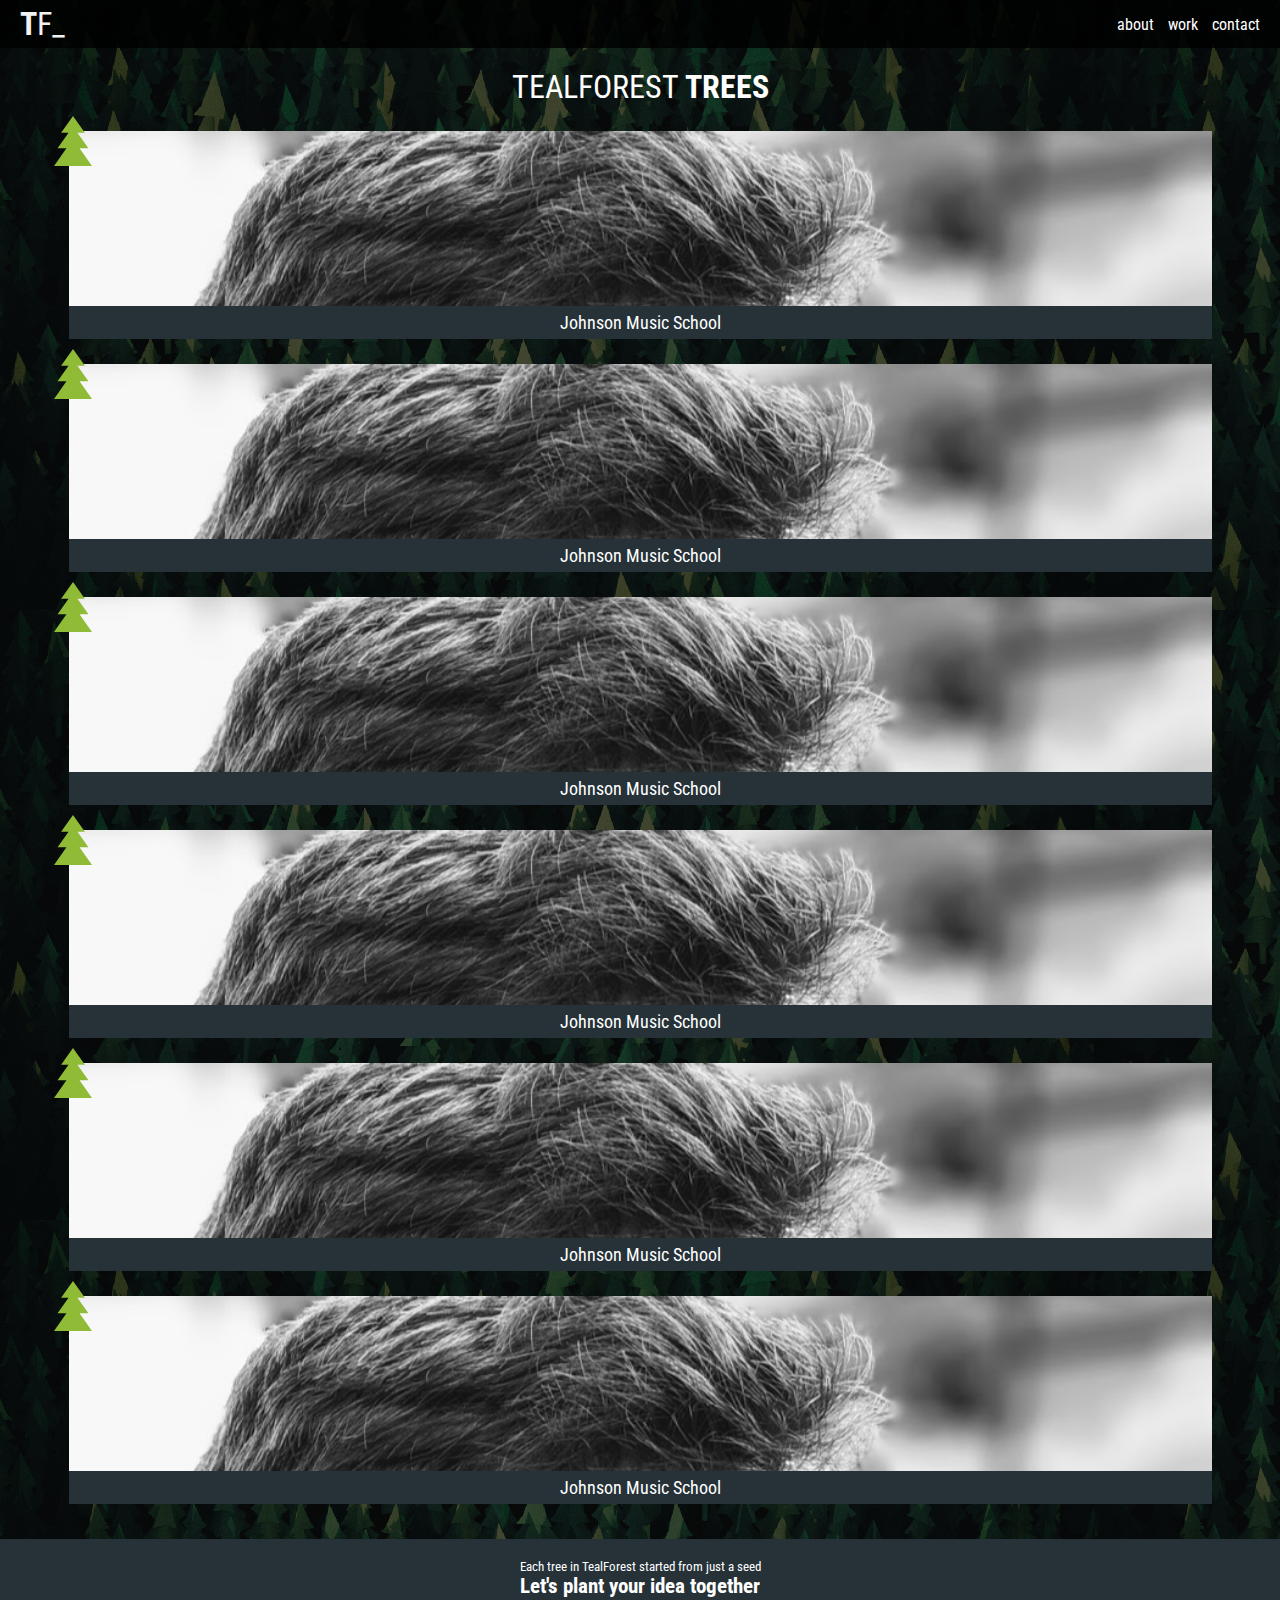
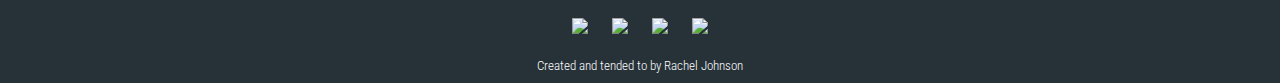
==== work.html @ ac9d15d6 "Add work and single work pages :iphone:" ====
<!DOCTYPE html>
<html>

<head>
  <title>Tealforest Design &amp; Development</title>
  <meta name="viewport" content="width=device-width, initial-scale=1.0">
  <link rel="icon" type="image/png" href="favicon-32x32.png" sizes="32x32" />
  <link rel="icon" type="image/png" href="favicon-16x16.png" sizes="16x16" />
  <link rel="stylesheet" href="css/style.css">
</head>

<body class="standardpage">
  <header>
    <a href="index.html">
      <h1><strong>T</strong>F_</h1>
    </a>
    <nav>
      <a href="index.html#about">about</a>
      <a href="work.html">work</a>
      <a href="#footer">contact</a>
    </nav>
  </header>
  <main>
    <h1>TEALFOREST <strong>TREES</strong></h1>
    <div class="work-container work-page">
      <div class="work-card">
        <div class="work-card-overflow">
          <a href="works/johnsonmusicschool.html">
            <img src="img/mark.jpg" />
            <span>Johnson Music School</span>
          </a>
        </div>
      </div>
      <div class="work-card">
        <div class="work-card-overflow">
          <a href="#work">
            <img src="img/mark.jpg" />
            <span>Johnson Music School</span>
          </a>
        </div>
      </div>
      <div class="work-card">
        <div class="work-card-overflow">
          <a href="#work">
            <img src="img/mark.jpg" />
            <span>Johnson Music School</span>
          </a>
        </div>
      </div>
      <div class="work-card">
        <div class="work-card-overflow">
          <a href="#work">
            <img src="img/mark.jpg" />
            <span>Johnson Music School</span>
          </a>
        </div>
      </div>
      <div class="work-card">
        <div class="work-card-overflow">
          <a href="#work">
            <img src="img/mark.jpg" />
            <span>Johnson Music School</span>
          </a>
        </div>
      </div>
      <div class="work-card">
        <div class="work-card-overflow">
          <a href="#work">
            <img src="img/mark.jpg" />
            <span>Johnson Music School</span>
          </a>
        </div>
      </div>
    </div>
  </main>
  <footer id="footer">
    <h5>Each tree in TealForest started from just a seed</h5>
    <h4>Let's plant your idea together</h4>
    <div class="footerlinks">
      <a href="http://www.twitter.com/rachelkhoong"><img src="img/twitter.svg" /></a>
      <a href="http://www.github.com/racheltyjohnson"><img src="img/github.svg" /></a>
      <a href="https://www.linkedin.com/in/rachelkhoong/"><img src="img/linkedin.svg" /></a>
      <a href="mailto:rachelkhoong@gmail.com"><img src="img/email.svg" /></a>
    </div>
    <p>Created and tended to by Rachel Johnson</p>
  </footer>
  <script src="js/script.js"></script>

</body>

</html>
---- css/style.css ----
/* Variables */
@import url("https://fonts.googleapis.com/css?family=Roboto+Condensed:300,400,700");
/* Mixins */
* {
  padding: 0;
  margin: 0;
  box-sizing: border-box;
  font-family: "Roboto Condensed", sans-serif;
  -webkit-tap-highlight-color: transparent;
  -webkit-tap-highlight-color: rgba(0, 0, 0, 0);
}
*:focus {
  outline: 0;
}
*::selection {
  background-color: transparent;
}

h1, h2, h3, h4, h5, h6 {
  font-weight: 400;
}

p {
  font-weight: 300;
}

html {
  scroll-behavior: smooth;
}

body {
  display: flex;
  flex-direction: column;
  min-height: 100vh;
}
body main {
  flex-grow: 1;
}

.homepage main #home, .homepage main #about, .homepage main #work {
  min-height: 100vh;
}
.homepage main #home {
  background-color: #245240;
  background-image: url("../img/background.jpg");
  background-size: cover;
  color: #f2f2f2;
  display: flex;
  flex-direction: column;
  align-items: center;
  justify-content: center;
  text-align: center;
}
.homepage main #home h1 {
  font-size: 3em;
}
.homepage main #home h2 {
  font-size: 1.5rem;
  font-weight: 300;
}
.homepage main #home .intronav {
  position: absolute;
  bottom: 100px;
}
.homepage main #home .intronav a {
  color: #f2f2f2;
  text-decoration: none;
  margin: 0 10px;
  font-size: 1.2rem;
}
.homepage main #home img {
  height: 15px;
  margin-top: 30px;
  position: absolute;
  bottom: 50px;
}
.homepage main #about {
  display: flex;
  flex-direction: column;
}
.homepage main #about p {
  margin-top: 10px;
}
.homepage main #about div {
  flex-grow: 1;
  padding: 10px;
  display: flex;
  flex-direction: column;
  justify-content: center;
  align-items: center;
  text-align: center;
}
.homepage main #about .designer {
  background-color: #f2f2f2;
  color: #76af3e;
}
.homepage main #about .developer {
  background-color: #76af3e;
  color: #f2f2f2;
}
.homepage main #work {
  background-image: url("../img/background.jpg");
  background-size: cover;
  color: white;
  padding: 25px 5px;
}
.homepage main #work h1 {
  text-align: center;
  margin-top: 10px;
  margin-bottom: 20px;
}
.homepage main #work a {
  margin-top: 25px;
  color: #f2f2f2;
  text-decoration: none;
  font-size: 1.2rem;
}

.work-container {
  padding: 5px;
  display: flex;
  flex-direction: column;
  align-items: center;
}
.work-container.work-page {
  margin-bottom: 30px;
}
.work-container .work-card {
  position: relative;
  width: 90%;
}
.work-container .work-card + .work-card {
  margin-top: 25px;
}
.work-container .work-card::after {
  content: "";
  background-image: url(../img/tree.svg);
  background-repeat: no-repeat;
  width: 40px;
  height: 50px;
  display: block;
  position: absolute;
  top: -15px;
  left: -15px;
  z-index: 50;
}
.work-container .work-card .work-card-overflow {
  width: 100%;
  height: 13rem;
  position: relative;
  overflow: hidden;
}
.work-container .work-card .work-card-overflow:hover img {
  transform: scale(1.05);
}
.work-container .work-card .work-card-overflow img {
  width: 100%;
  transition: transform 0.3s ease-in-out;
}
.work-container .work-card .work-card-overflow span {
  display: block;
  background-color: #263238;
  color: white;
  padding: 7px;
  font-size: 1.1em;
  text-align: center;
  position: absolute;
  bottom: -1px;
  width: 100%;
}

.standardpage {
  color: white;
  background-image: url("../img/background.jpg");
}
.standardpage header {
  color: #f2f2f2;
  background-color: rgba(0, 0, 0, 0.8);
  display: flex;
  justify-content: space-between;
  align-items: center;
  padding: 5px 20px;
}
.standardpage header a {
  color: #f2f2f2;
  text-decoration: none;
}
.standardpage header nav a {
  color: white;
  text-decoration: none;
}
.standardpage header nav a + a {
  margin-left: 10px;
}
.standardpage main h1 {
  text-align: center;
  color: white;
  margin-top: 20px;
  margin-bottom: 20px;
}

.singleworkpage main {
  padding: 15px;
}
.singleworkpage main .tree {
  height: 30px;
  margin-top: 10px;
}
.singleworkpage main h1 {
  font-weight: 700;
  line-height: 1;
}
.singleworkpage main .single-skills {
  display: flex;
  text-align: center;
  justify-content: center;
  margin-bottom: 20px;
}
.singleworkpage main .single-skills ul li {
  display: inline-block;
  margin: 0 5px;
}
.singleworkpage main img {
  width: 100%;
}
.singleworkpage main .btn {
  background-color: #76af3e;
  color: white;
  width: 100%;
  text-align: center;
  padding: 10px;
  display: block;
  text-decoration: none;
  font-weight: 700;
  font-size: 1.3em;
  margin: 20px 0;
}
.singleworkpage main p {
  text-align: center;
  margin-bottom: 15px;
  line-height: 1.5;
}
.singleworkpage main span {
  display: block;
  margin-top: 50px;
  margin-bottom: 20px;
  text-align: center;
}
.singleworkpage main span a {
  color: #f2f2f2;
  text-decoration: none;
}

footer {
  background-color: #263238;
  color: white;
  text-align: center;
  padding: 20px 5px 10px;
}
footer h4 {
  font-weight: 700;
  font-size: 1.3rem;
}
footer p {
  font-size: 0.8rem;
  margin-top: 20px;
}
footer .footerlinks {
  margin-top: 20px;
}
footer .footerlinks img {
  height: 30px;
  margin: 0 10px;
}

/*# sourceMappingURL=style.css.map */
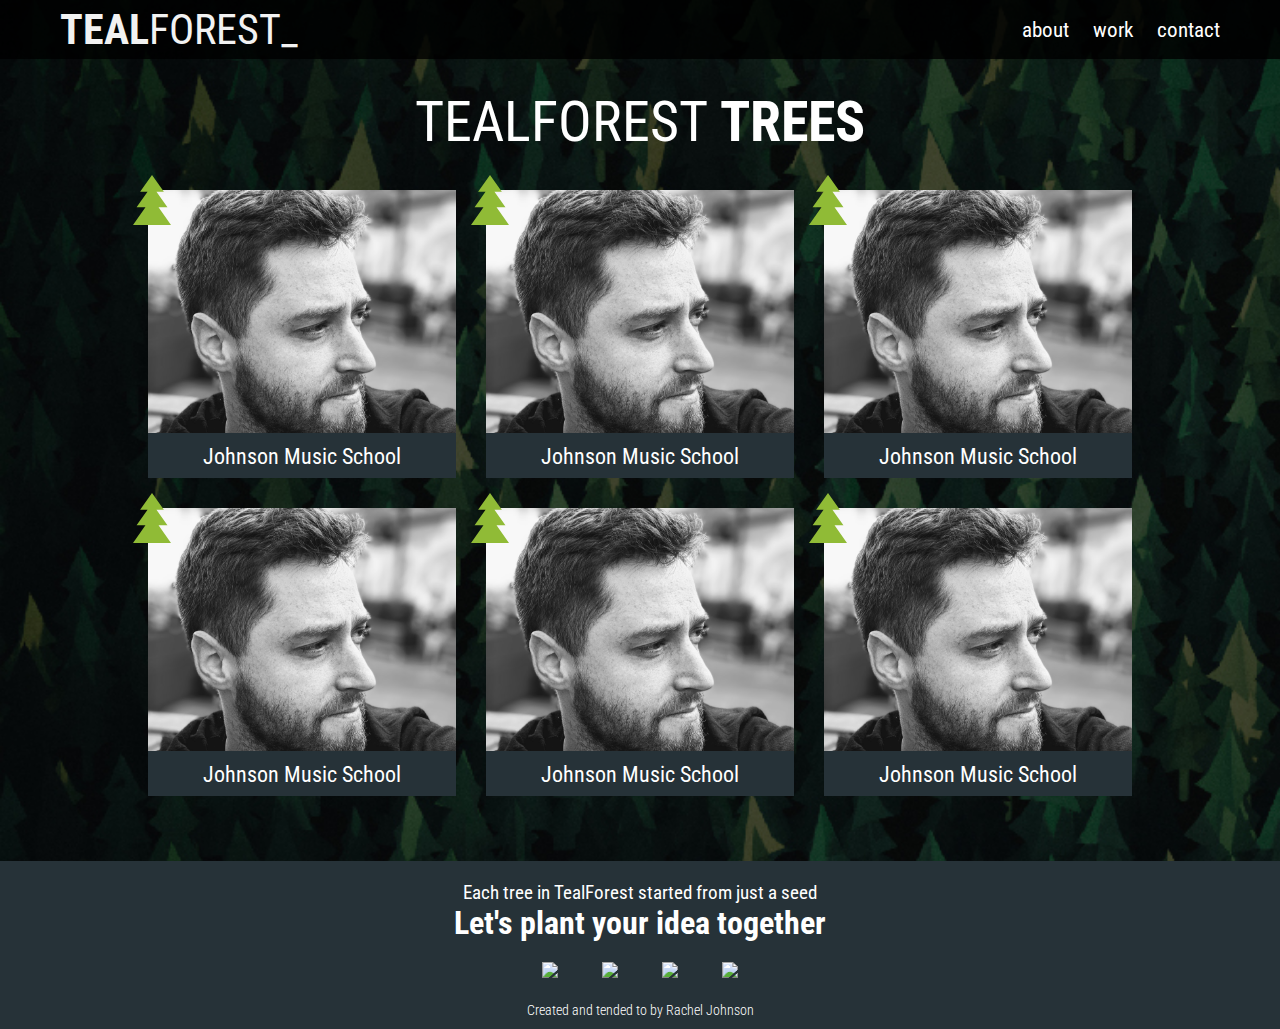
==== commit 0fd31c78: "Desktop version" ====
--- a/work.html
+++ b/work.html
@@ -11,14 +11,17 @@
 
 <body class="standardpage">
   <header>
-    <a href="index.html">
-      <h1><strong>T</strong>F_</h1>
-    </a>
-    <nav>
-      <a href="index.html#about">about</a>
-      <a href="work.html">work</a>
-      <a href="#footer">contact</a>
-    </nav>
+    <div>
+      <a href="index.html">
+        <h1 class="hidden-desktop"><strong>T</strong>F_</h1>
+        <h1 class="hidden-tablet"><strong>TEAL</strong>FOREST_</h1>
+      </a>
+      <nav>
+        <a href="index.html#about">about</a>
+        <a href="work.html">work</a>
+        <a href="#footer">contact</a>
+      </nav>
+    </div>
   </header>
   <main>
     <h1>TEALFOREST <strong>TREES</strong></h1>
--- a/css/style.css
+++ b/css/style.css
@@ -16,6 +16,33 @@
   background-color: transparent;
 }
 
+.hidden-mobile {
+  display: none;
+}
+@media (min-width: 768px) {
+  .hidden-mobile {
+    display: block;
+  }
+}
+
+.hidden-tablet {
+  display: none;
+}
+@media (min-width: 1024px) {
+  .hidden-tablet {
+    display: block;
+  }
+}
+
+.hidden-desktop {
+  display: block;
+}
+@media (min-width: 1024px) {
+  .hidden-desktop {
+    display: none;
+  }
+}
+
 h1, h2, h3, h4, h5, h6 {
   font-weight: 400;
 }
@@ -52,12 +79,27 @@
   text-align: center;
 }
 .homepage main #home h1 {
-  font-size: 3em;
+  font-size: 3rem;
+}
+@media (min-width: 768px) {
+  .homepage main #home h1 {
+    font-size: 6rem;
+  }
+}
+@media (min-width: 1024px) {
+  .homepage main #home h1 {
+    font-size: 7.5rem;
+  }
 }
 .homepage main #home h2 {
   font-size: 1.5rem;
   font-weight: 300;
 }
+@media (min-width: 768px) {
+  .homepage main #home h2 {
+    font-size: 3em;
+  }
+}
 .homepage main #home .intronav {
   position: absolute;
   bottom: 100px;
@@ -67,6 +109,11 @@
   text-decoration: none;
   margin: 0 10px;
   font-size: 1.2rem;
+}
+@media (min-width: 768px) {
+  .homepage main #home .intronav a {
+    font-size: 2em;
+  }
 }
 .homepage main #home img {
   height: 15px;
@@ -75,11 +122,23 @@
   bottom: 50px;
 }
 .homepage main #about {
-  display: flex;
+  display: grid;
+  grid-template-columns: 1fr;
+  grid-auto-rows: auto;
   flex-direction: column;
+}
+@media (min-width: 1024px) {
+  .homepage main #about {
+    grid-template-columns: 1fr 1fr;
+  }
 }
 .homepage main #about p {
   margin-top: 10px;
+}
+@media (min-width: 768px) {
+  .homepage main #about p {
+    font-size: 1.3rem;
+  }
 }
 .homepage main #about div {
   flex-grow: 1;
@@ -89,48 +148,104 @@
   justify-content: center;
   align-items: center;
   text-align: center;
+  position: relative;
+}
+@media (min-width: 768px) {
+  .homepage main #about .designer, .homepage main #about .developer {
+    padding: 100px;
+  }
+}
+@media (min-width: 1024px) {
+  .homepage main #about .designer p, .homepage main #about .developer p {
+    width: 75%;
+  }
 }
 .homepage main #about .designer {
   background-color: #f2f2f2;
   color: #76af3e;
 }
+@media (min-width: 1024px) {
+  .homepage main #about .designer {
+    text-align: left;
+    align-items: flex-start;
+  }
+  .homepage main #about .designer::after {
+    content: url("../img/tree-designer.png");
+    position: absolute;
+    right: 0;
+  }
+}
 .homepage main #about .developer {
   background-color: #76af3e;
   color: #f2f2f2;
 }
+@media (min-width: 1024px) {
+  .homepage main #about .developer {
+    text-align: right;
+    align-items: flex-end;
+  }
+  .homepage main #about .developer::after {
+    content: url("../img/tree-developer.png");
+    position: absolute;
+    left: 0;
+  }
+}
 .homepage main #work {
+  display: flex;
+  flex-direction: column;
+  justify-content: center;
   background-image: url("../img/background.jpg");
   background-size: cover;
   color: white;
   padding: 25px 5px;
 }
+.homepage main #work div {
+  max-width: 1024px;
+  margin: 0 auto;
+}
 .homepage main #work h1 {
   text-align: center;
   margin-top: 10px;
   margin-bottom: 20px;
 }
-.homepage main #work a {
-  margin-top: 25px;
-  color: #f2f2f2;
-  text-decoration: none;
-  font-size: 1.2rem;
+@media (min-width: 768px) {
+  .homepage main #work h1 {
+    font-size: 2.5rem;
+  }
+}
+@media (min-width: 1024px) {
+  .homepage main #work h1 {
+    font-size: 3rem;
+    margin-top: 30px;
+    margin-bottom: 40px;
+  }
 }
 
 .work-container {
-  padding: 5px;
-  display: flex;
-  flex-direction: column;
+  padding: 5px 20px;
+  display: grid;
+  grid-gap: 30px;
+  grid-template-columns: 1fr;
+  grid-auto-rows: auto;
   align-items: center;
 }
 .work-container.work-page {
   margin-bottom: 30px;
 }
+@media (min-width: 768px) {
+  .work-container {
+    grid-template-columns: 1fr 1fr;
+  }
+}
+@media (min-width: 1024px) {
+  .work-container {
+    grid-template-columns: 1fr 1fr 1fr;
+  }
+}
 .work-container .work-card {
   position: relative;
-  width: 90%;
-}
-.work-container .work-card + .work-card {
-  margin-top: 25px;
+  width: 100%;
+  margin: 0 auto;
 }
 .work-container .work-card::after {
   content: "";
@@ -150,6 +265,11 @@
   position: relative;
   overflow: hidden;
 }
+@media (min-width: 768px) {
+  .work-container .work-card .work-card-overflow {
+    height: 18rem;
+  }
+}
 .work-container .work-card .work-card-overflow:hover img {
   transform: scale(1.05);
 }
@@ -162,35 +282,85 @@
   background-color: #263238;
   color: white;
   padding: 7px;
-  font-size: 1.1em;
+  font-size: 1.1rem;
   text-align: center;
   position: absolute;
   bottom: -1px;
   width: 100%;
 }
+@media (min-width: 768px) {
+  .work-container .work-card .work-card-overflow span {
+    font-size: 1.4rem;
+    padding: 10px;
+  }
+}
+
+.toforest {
+  display: block;
+  text-align: center;
+  margin-top: 25px;
+  color: #f2f2f2;
+  text-decoration: none;
+  font-size: 1.2rem;
+}
+@media (min-width: 768px) {
+  .toforest {
+    font-size: 2rem;
+    margin-top: 55px;
+    margin-bottom: 35px;
+  }
+}
 
 .standardpage {
   color: white;
   background-image: url("../img/background.jpg");
+  background-size: cover;
 }
 .standardpage header {
   color: #f2f2f2;
   background-color: rgba(0, 0, 0, 0.8);
+}
+.standardpage header h1 {
+  content: "TEALFOREST";
+}
+.standardpage header a {
+  color: #f2f2f2;
+  text-decoration: none;
+}
+@media (min-width: 768px) {
+  .standardpage header a {
+    font-size: 1.6rem;
+  }
+}
+@media (min-width: 1024px) {
+  .standardpage header a {
+    font-size: 1.3rem;
+  }
+}
+.standardpage header > div {
+  max-width: 1200px;
+  margin: 0 auto;
   display: flex;
   justify-content: space-between;
   align-items: center;
   padding: 5px 20px;
 }
-.standardpage header a {
-  color: #f2f2f2;
+.standardpage header > div nav a {
+  color: white;
   text-decoration: none;
 }
-.standardpage header nav a {
-  color: white;
-  text-decoration: none;
-}
-.standardpage header nav a + a {
+.standardpage header > div nav a + a {
   margin-left: 10px;
+}
+@media (min-width: 768px) {
+  .standardpage header > div nav a + a {
+    margin-left: 20px;
+  }
+}
+.standardpage main {
+  max-width: 1024px;
+  margin: 0 auto;
+  padding-bottom: 30px;
 }
 .standardpage main h1 {
   text-align: center;
@@ -198,23 +368,52 @@
   margin-top: 20px;
   margin-bottom: 20px;
 }
+@media (min-width: 768px) {
+  .standardpage main h1 {
+    font-size: 3.5rem;
+    margin-top: 30px;
+    margin-bottom: 30px;
+  }
+}
 
 .singleworkpage main {
   padding: 15px;
+}
+@media (min-width: 768px) {
+  .singleworkpage main {
+    padding: 15px 40px;
+  }
 }
 .singleworkpage main .tree {
   height: 30px;
   margin-top: 10px;
 }
+@media (min-width: 768px) {
+  .singleworkpage main .tree {
+    height: 50px;
+  }
+}
 .singleworkpage main h1 {
   font-weight: 700;
   line-height: 1;
 }
+@media (min-width: 768px) {
+  .singleworkpage main h1 {
+    margin-top: 20px;
+    margin-bottom: 20px;
+  }
+}
 .singleworkpage main .single-skills {
   display: flex;
   text-align: center;
   justify-content: center;
   margin-bottom: 20px;
+}
+@media (min-width: 768px) {
+  .singleworkpage main .single-skills {
+    margin-bottom: 30px;
+    font-size: 1.2rem;
+  }
 }
 .singleworkpage main .single-skills ul li {
   display: inline-block;
@@ -232,13 +431,24 @@
   display: block;
   text-decoration: none;
   font-weight: 700;
-  font-size: 1.3em;
+  font-size: 1.3rem;
   margin: 20px 0;
+}
+@media (min-width: 768px) {
+  .singleworkpage main .btn {
+    font-size: 1.8rem;
+    padding: 20px;
+  }
 }
 .singleworkpage main p {
   text-align: center;
   margin-bottom: 15px;
   line-height: 1.5;
+}
+@media (min-width: 768px) {
+  .singleworkpage main p {
+    font-size: 1.2rem;
+  }
 }
 .singleworkpage main span {
   display: block;
@@ -250,21 +460,46 @@
   color: #f2f2f2;
   text-decoration: none;
 }
+@media (min-width: 768px) {
+  .singleworkpage main span {
+    font-size: 1.4rem;
+  }
+}
+
+.work-page {
+  max-width: 1024px;
+  margin: 0 auto;
+}
 
 footer {
   background-color: #263238;
   color: white;
   text-align: center;
   padding: 20px 5px 10px;
+}
+@media (min-width: 768px) {
+  footer h5 {
+    font-size: 1.2rem;
+  }
 }
 footer h4 {
   font-weight: 700;
   font-size: 1.3rem;
 }
+@media (min-width: 768px) {
+  footer h4 {
+    font-size: 2rem;
+  }
+}
 footer p {
   font-size: 0.8rem;
   margin-top: 20px;
 }
+@media (min-width: 768px) {
+  footer p {
+    font-size: 0.9rem;
+  }
+}
 footer .footerlinks {
   margin-top: 20px;
 }
@@ -272,5 +507,11 @@
   height: 30px;
   margin: 0 10px;
 }
+@media (min-width: 768px) {
+  footer .footerlinks img {
+    height: 40px;
+    margin: 0 20px;
+  }
+}
 
 /*# sourceMappingURL=style.css.map */
